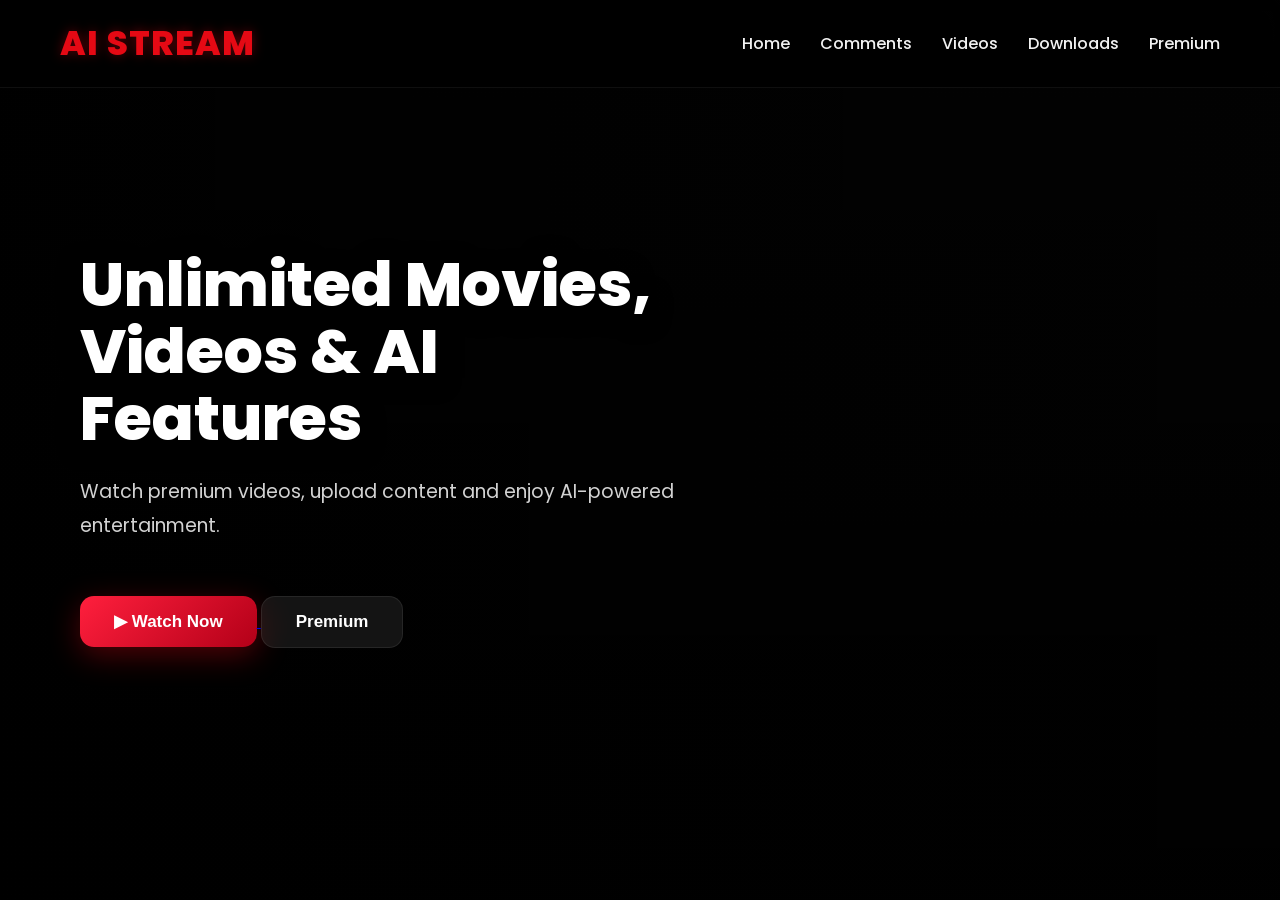
==== templates/home.html @ 2a2ed2a4 "Completed AI Stream Internship Project" ====
<!DOCTYPE html>
<html>

<head>

<title>AI STREAM</title>

<link rel="stylesheet" href="/static/style.css">

</head>

<body>

<div class="navbar">

<div class="logo">AI STREAM</div>

<div class="nav-links">

<a href="/">Home</a>
<a href="/comments">Comments</a>
<a href="/videos">Videos</a>
<a href="/downloads">Downloads</a>
<a href="/premium">Premium</a>

</div>

</div>

<div class="hero">

<div class="hero-content">

<h1>Unlimited Movies, Videos & AI Features</h1>

<p>

Watch premium videos, upload content and enjoy AI-powered entertainment.

</p>

<a href="/videos">

<button class="red-btn">

▶ Watch Now

</button>

</a>

<a href="/premium">

<button class="gray-btn">

Premium

</button>

</a>

</div>

</div>

</body>

</html>
---- static/style.css ----
@import url('https://fonts.googleapis.com/css2?family=Poppins:wght@300;400;500;600;700;800&display=swap');

*{
    margin:0;
    padding:0;
    box-sizing:border-box;
}

body{
    background:#050505;
    color:white;
    font-family:'Poppins',sans-serif;
    overflow-x:hidden;
}

/* ===== NAVBAR ===== */

.navbar{

    position:fixed;
    top:0;
    width:100%;

    display:flex;
    justify-content:space-between;
    align-items:center;

    padding:18px 60px;

    background:rgba(0,0,0,0.55);

    backdrop-filter:blur(16px);

    border-bottom:1px solid rgba(255,255,255,0.06);

    z-index:1000;
}

.logo{

    font-size:34px;
    font-weight:800;

    color:#e50914;

    letter-spacing:1px;

    text-shadow:
    0 0 12px rgba(229,9,20,0.4);
}

.nav-links{
    display:flex;
    gap:30px;
}

.nav-links a{

    text-decoration:none;

    color:#f1f1f1;

    font-size:16px;

    font-weight:500;

    position:relative;

    transition:0.3s;
}

.nav-links a:hover{
    color:#e50914;
}

.nav-links a::after{

    content:"";

    position:absolute;

    left:0;
    bottom:-6px;

    width:0%;
    height:2px;

    background:#e50914;

    transition:0.3s;
}

.nav-links a:hover::after{
    width:100%;
}

/* ===== HERO ===== */

.hero{

    height:100vh;

    background:

    linear-gradient(
        to right,
        rgba(0,0,0,0.96),
        rgba(0,0,0,0.45)
    ),

    linear-gradient(
        to top,
        rgba(0,0,0,0.95),
        rgba(0,0,0,0.1)
    ),

    url('https://images.unsplash.com/photo-1489599849927-2ee91cede3ba?q=80&w=1974&auto=format&fit=crop');

    background-size:cover;
    background-position:center;

    display:flex;
    align-items:center;

    padding-left:80px;
}

.hero-content{
    width:600px;
}

.hero h1{

    font-size:62px;

    line-height:1.08;

    margin-bottom:22px;

    font-weight:800;

    text-shadow:
    0 5px 25px rgba(0,0,0,0.5);
}

.hero p{

    font-size:19px;

    line-height:1.8;

    color:#d2d2d2;

    margin-bottom:35px;
}

/* ===== BUTTONS ===== */

.hero-buttons{
    display:flex;
    gap:18px;
}

.red-btn{

    padding:15px 34px;

    border:none;
    border-radius:14px;

    background:linear-gradient(
        135deg,
        #ff1f3d,
        #b30018
    );

    color:white;

    font-size:17px;
    font-weight:600;

    cursor:pointer;

    transition:0.35s;

    box-shadow:
    0 8px 30px rgba(229,9,20,0.35);
}

.red-btn:hover{

    transform:translateY(-2px) scale(1.03);

    box-shadow:
    0 10px 35px rgba(229,9,20,0.55);
}

.gray-btn{

    padding:15px 34px;

    border:none;
    border-radius:14px;

    background:rgba(255,255,255,0.08);

    backdrop-filter:blur(10px);

    color:white;

    font-size:17px;
    font-weight:600;

    cursor:pointer;

    transition:0.35s;

    border:1px solid rgba(255,255,255,0.08);
}

.gray-btn:hover{

    transform:translateY(-2px);

    background:rgba(255,255,255,0.14);
}

/* ===== MAIN CONTAINER ===== */

.container{

    width:90%;
    margin:auto;

    padding-top:120px;
}

/* ===== PREMIUM CARDS ===== */

.card{

    background:
    linear-gradient(
        145deg,
        rgba(20,20,20,0.92),
        rgba(32,32,32,0.88)
    );

    border:1px solid rgba(255,255,255,0.05);

    border-radius:28px;

    padding:32px;

    margin-bottom:35px;

    backdrop-filter:blur(14px);

    transition:0.35s;

    box-shadow:
    0 10px 40px rgba(0,0,0,0.45);
}

.card:hover{

    transform:
    translateY(-6px);

    box-shadow:
    0 18px 45px rgba(229,9,20,0.12);
}

/* ===== TITLES ===== */

h1{

    font-size:42px;

    margin-bottom:22px;

    font-weight:700;
}

h2{

    font-size:24px;

    margin-bottom:10px;

    font-weight:600;
}

p{
    color:#bdbdbd;
}

/* ===== INPUTS ===== */

input{

    width:100%;

    padding:17px;

    margin-top:16px;

    border:none;
    border-radius:16px;

    background:#131313;

    color:white;

    font-size:16px;

    outline:none;

    transition:0.3s;

    border:1px solid rgba(255,255,255,0.04);
}

input:focus{

    border:1px solid rgba(229,9,20,0.5);

    box-shadow:
    0 0 15px rgba(229,9,20,0.18);
}

/* ===== GENERAL BUTTON ===== */

button{

    padding:13px 28px;

    border:none;
    border-radius:14px;

    background:linear-gradient(
        135deg,
        #ff1f3d,
        #b30018
    );

    color:white;

    font-size:15px;
    font-weight:600;

    cursor:pointer;

    transition:0.3s;

    margin-top:18px;
}

button:hover{

    transform:
    translateY(-2px);

    box-shadow:
    0 8px 24px rgba(229,9,20,0.35);
}

/* ===== COMMENT BOX ===== */

.comment-box{

    background:
    linear-gradient(
        145deg,
        rgba(14,14,14,0.96),
        rgba(28,28,28,0.92)
    );

    border-radius:24px;

    padding:28px;

    margin-top:22px;

    border:1px solid rgba(255,255,255,0.04);

    transition:0.35s;
}

.comment-box:hover{

    transform:translateY(-5px);

    box-shadow:
    0 14px 38px rgba(229,9,20,0.10);
}

.comment-box p{

    margin-top:10px;

    font-size:16px;

    color:#bfbfbf;
}

/* ===== VIDEOS ===== */

video{

    width:100%;

    border-radius:22px;

    margin-top:20px;

    box-shadow:
    0 15px 35px rgba(0,0,0,0.55);
}

/* ===== PREMIUM PLAN ===== */

.plan{

    display:flex;
    justify-content:space-between;
    align-items:center;
}

/* ===== SCROLLBAR ===== */

::-webkit-scrollbar{
    width:7px;
}

::-webkit-scrollbar-track{
    background:#090909;
}

::-webkit-scrollbar-thumb{
    background:#e50914;
    border-radius:20px;
}

/* ===== MOBILE ===== */

@media(max-width:900px){

    .hero{
        padding:35px;
    }

    .hero-content{
        width:100%;
    }

    .hero h1{
        font-size:44px;
    }

    .hero p{
        font-size:16px;
    }

    .navbar{
        padding:16px 18px;
    }

    .logo{
        font-size:24px;
    }

    .nav-links{
        gap:16px;
    }

    .nav-links a{
        font-size:14px;
    }

}
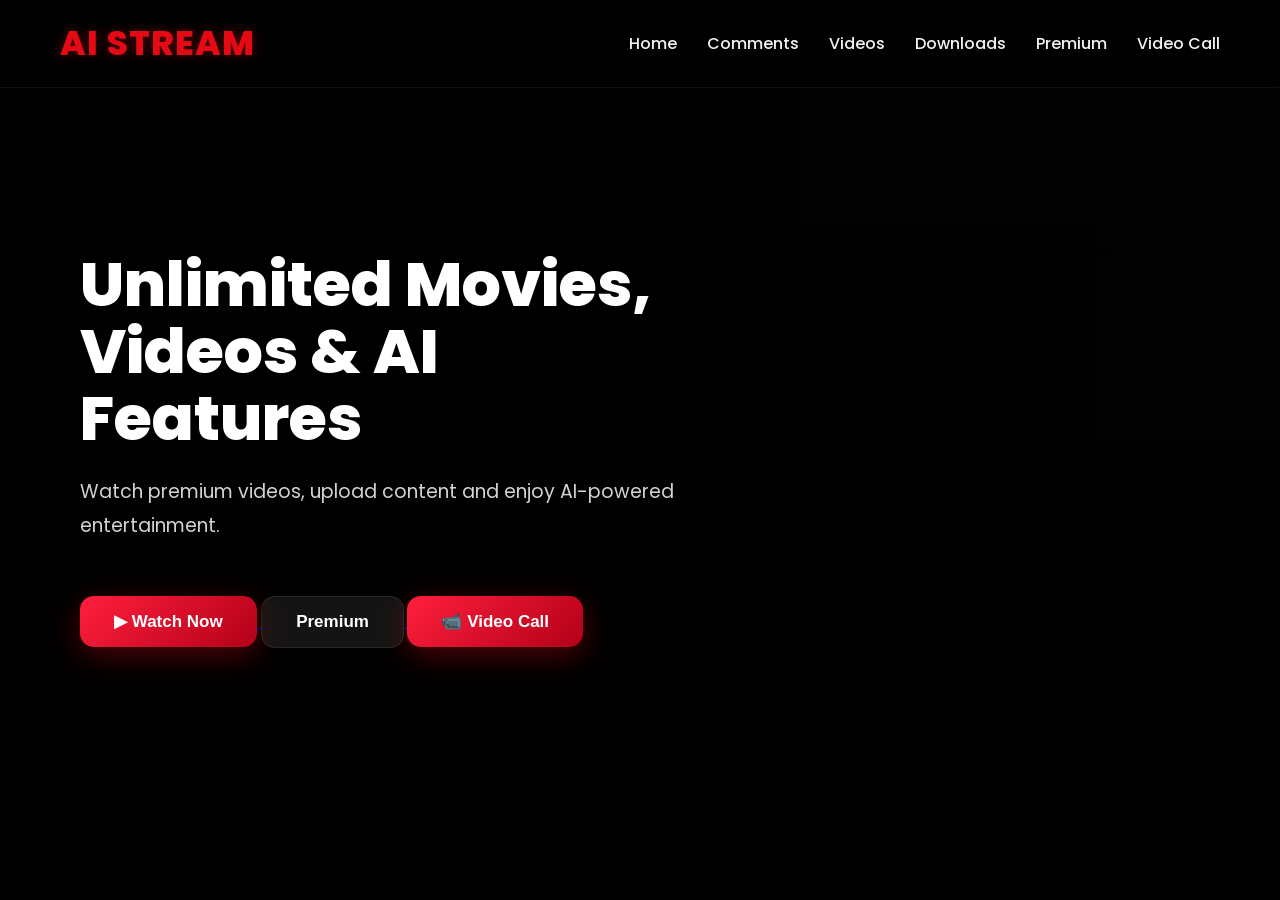
==== commit 75afc8b3: "Added Video Call button" ====
--- a/templates/home.html
+++ b/templates/home.html
@@ -22,6 +22,7 @@
 <a href="/videos">Videos</a>
 <a href="/downloads">Downloads</a>
 <a href="/premium">Premium</a>
+<a href="/call">Video Call</a>
 
 </div>
 
@@ -59,6 +60,16 @@
 
 </a>
 
+<a href="/call">
+
+<button class="red-btn">
+
+📹 Video Call
+
+</button>
+
+</a>
+
 </div>
 
 </div>
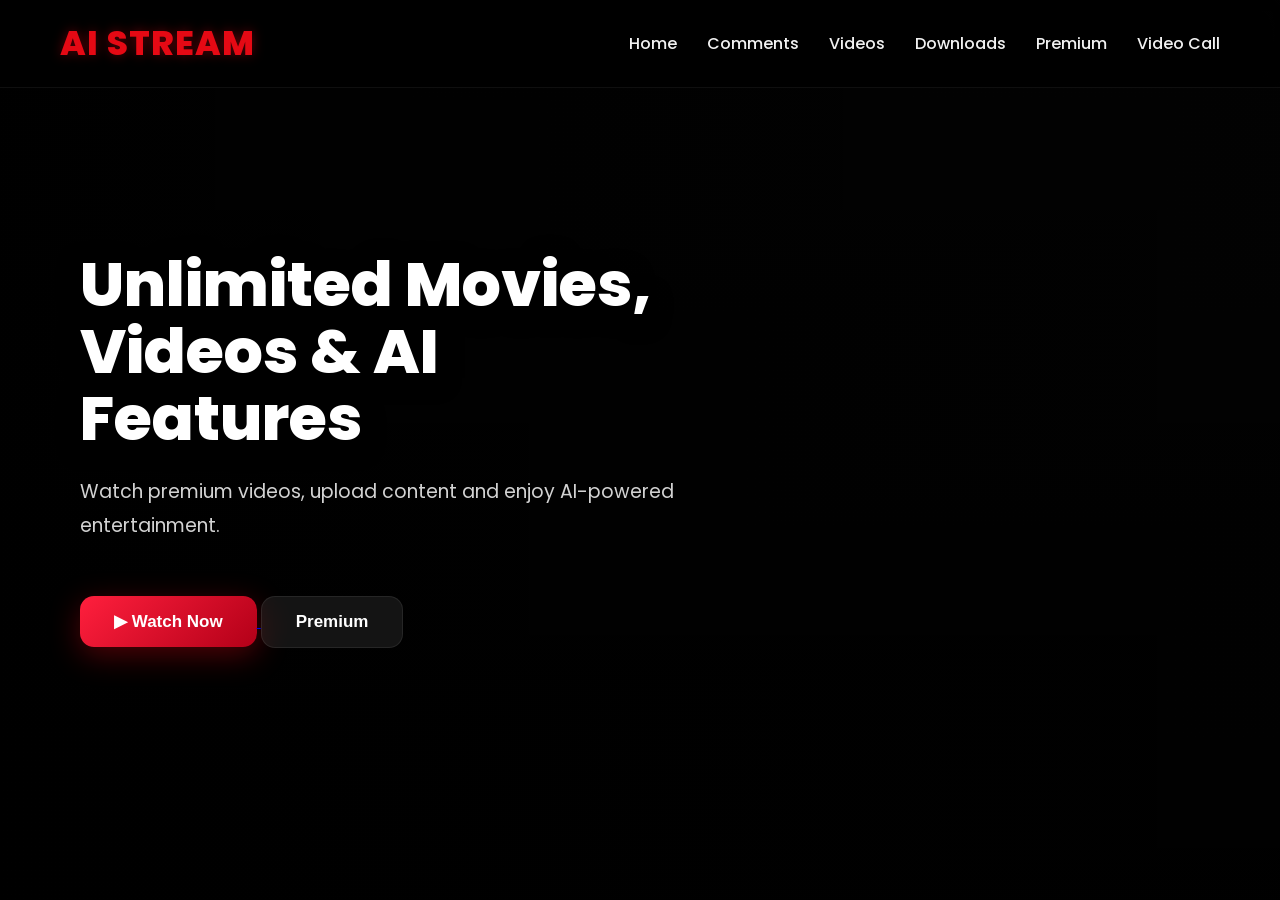
==== commit 8dee35ba: "Removed Video Call button from hero section" ====
--- a/templates/home.html
+++ b/templates/home.html
@@ -60,15 +60,7 @@
 
 </a>
 
-<a href="/call">
 
-<button class="red-btn">
-
-📹 Video Call
-
-</button>
-
-</a>
 
 </div>
 
